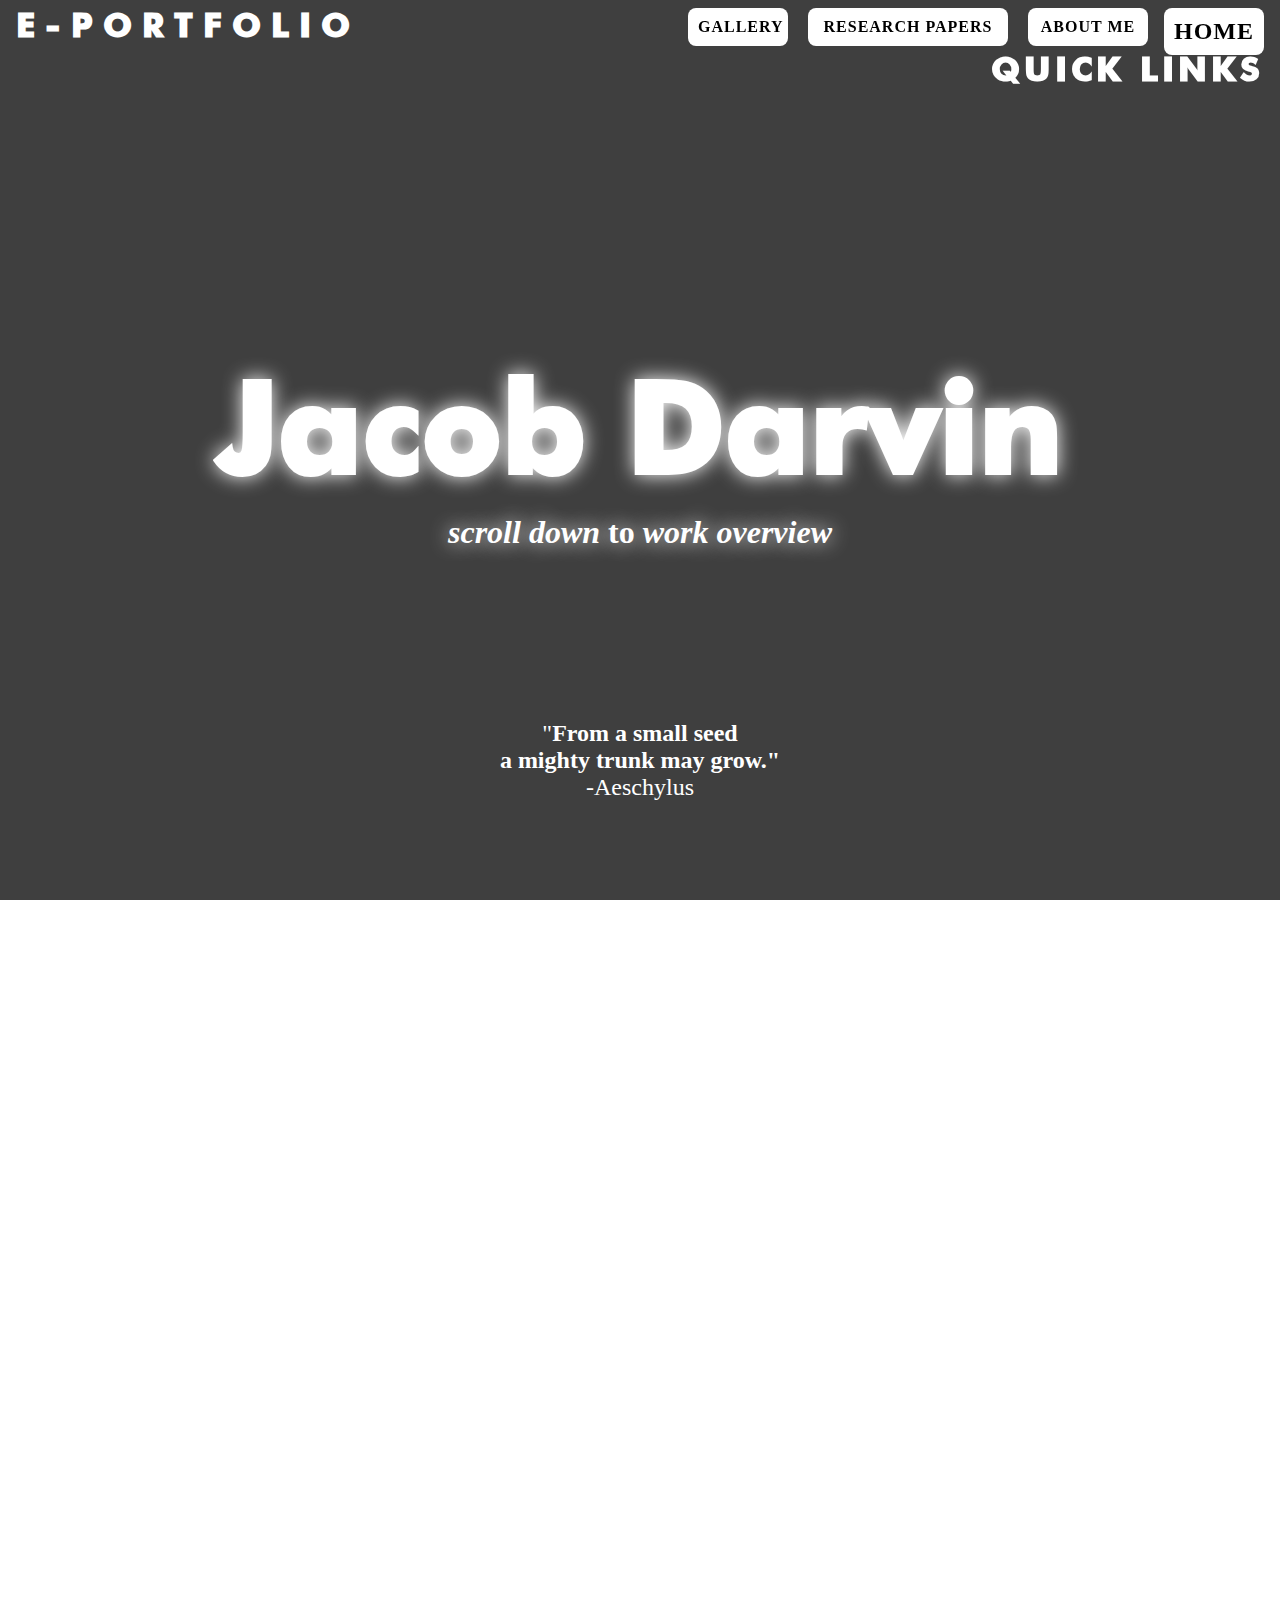
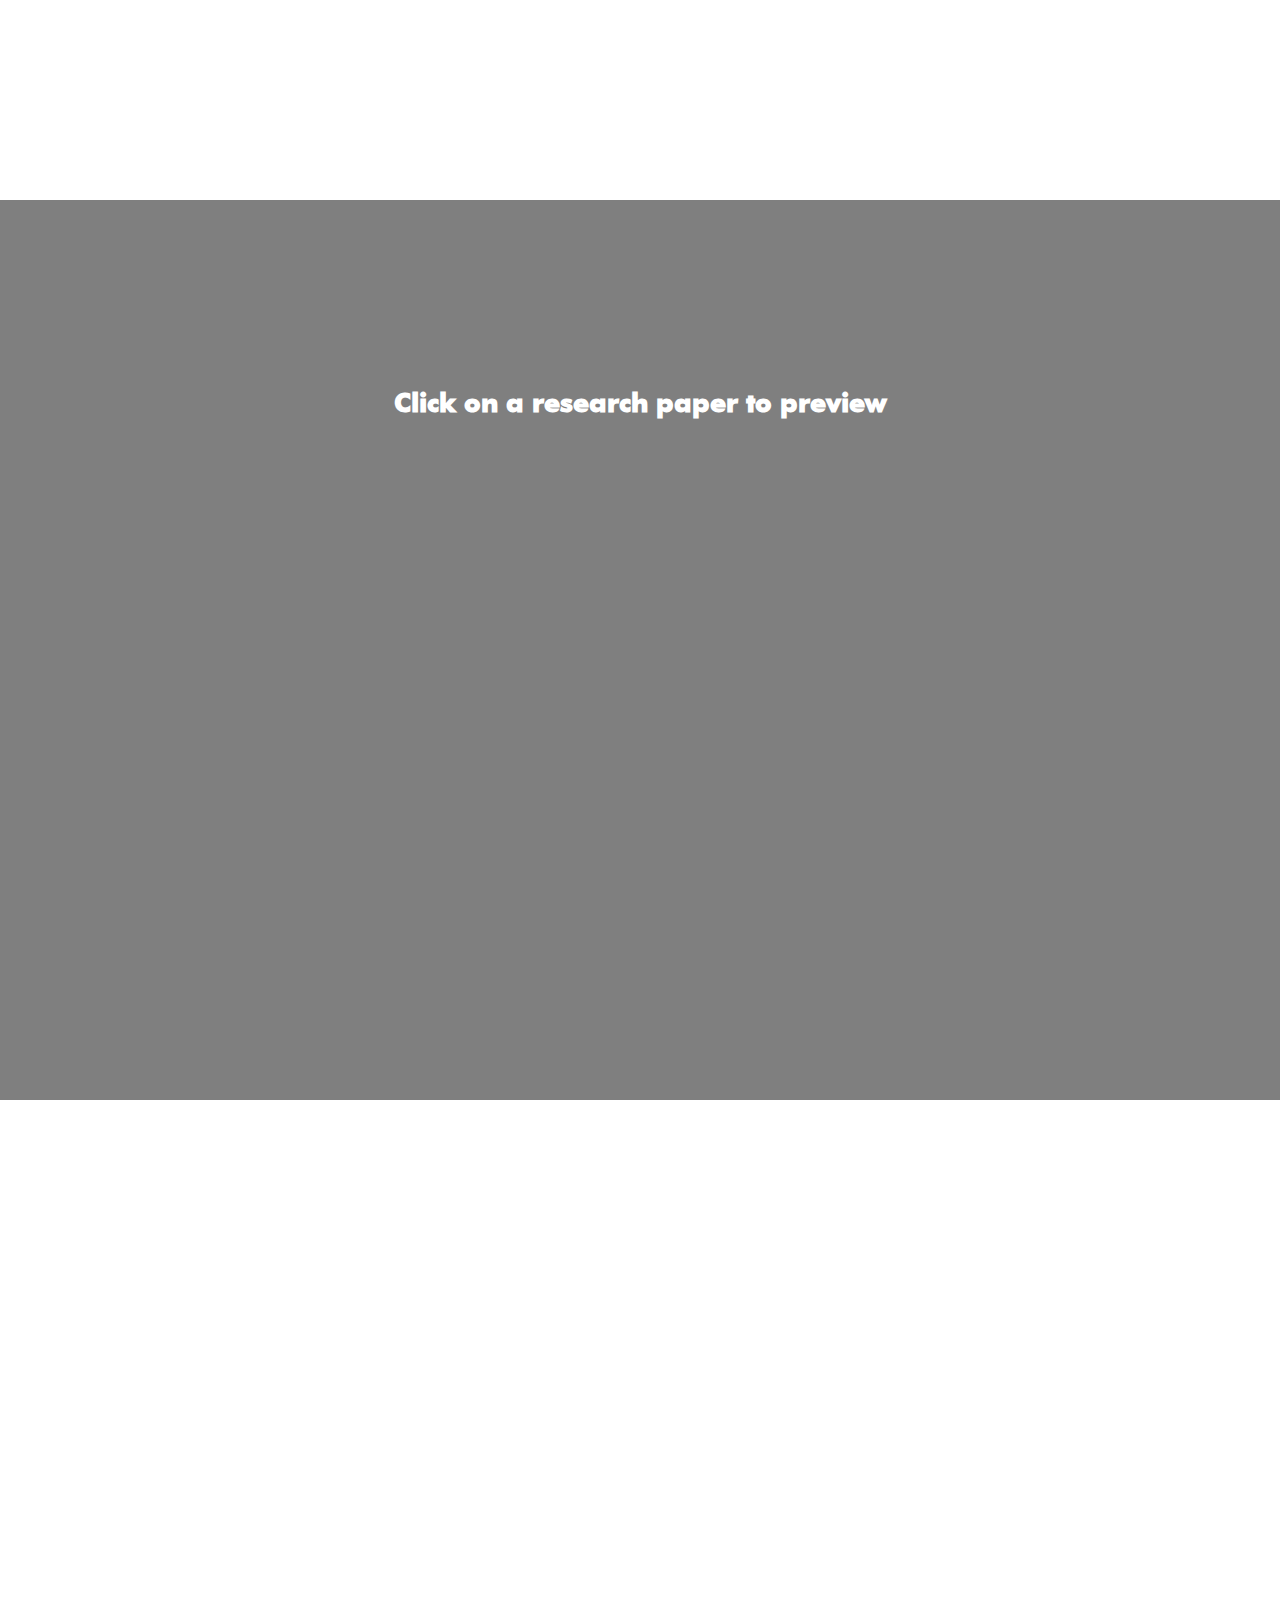
==== index.html @ 79cd6ef9 "fixed everything" ====
<!DOCTYPE html>
<html>
	<head>
		<meta name="viewport" content="width=device-width, initial-scale=1">
	<title>Darvin</title>
		<link rel="stylesheet" type="text/css" href="style.css">

		<link rel="stylesheet" type="text/css" href="plugins/aos/aos.css">

		<link href="plugins/hover/hover.css" rel="stylesheet" media="all">

		<link rel="shortcut icon" type="image/x-icon" href="favicon.ico" />

<link rel="apple-touch-icon" sizes="180x180" href="/favicon/apple-touch-icon.png">
<link rel="icon" type="image/png" sizes="32x32" href="/favicon-32x32.png">
<link rel="icon" type="image/png" sizes="16x16" href="/favicon-16x16.png">
<link rel="manifest" href="/favicon/site.webmanifest">
<link rel="mask-icon" href="/favicon/safari-pinned-tab.svg" color="#5bbad5">
<meta name="msapplication-TileColor" content="#da532c">
<meta name="theme-color" content="#ffffff">

	</head>
	<body>
		<button onclick="topFunction()" id="myBtn" title="Go to top">Back to Top</button>
	<div class="overlay"></div>


<div class="bgimg-1"></div>
	<div class="caption">
		Jacob Darvin
			<div class="scroll"><i><b>scroll down</i></b> to <i><b>work overview</i></b> </div>
	</div>
	<div class="eport"> E-PORTFOLIO </div>
	<button class="menuButton hvr-grow-shadow">HOME</button>
	<button class="menuButton2 hvr-grow-shadow" onclick="window.open('aboutme.html')">ABOUT ME</button>
	<button class="menuButton3 hvr-grow-shadow">RESEARCH PAPERS</button>
	<button class="menuButton4 hvr-grow-shadow" value="Open Window" onclick="window.open('gallery.html')">GALLERY</button>
	<div class="quickLinks">QUICK LINKS</div>
<div class="quote">"<b>From a small seed <br>a mighty trunk may grow."</b><br>-Aeschylus</div>

<div class="bgimg-2">
		<div class="overtime" data-aos="fade-up">
		WORK<br>OVERVIEW
	<div class="dumbresearchpng"><img src ="https://i.imgur.com/VIPWJGY.jpg"></img></div>
		</div>
</div>


	<div class="bgimg-3">
		<div class="fourResearch" data-aos="zoom-in">RESEARCH PAPERS</div>
		<div class="subheading">Click on a research paper to preview</div>
<div class="overlay2">
<!--Research Image Division-->

	<div class="polaroid" data-aos="zoom-in-right">
		<a href="research1.pdf">
			<img src="research1.jpg" style="width: 100%;">
		</a>
		<div class="container">
			<p> Research 1 </p>
		</div>
	</div>

	<div class="polaroid2" data-aos="zoom-in">
		<a href="research2.pdf">
			<img src="research2.jpg" style="width: 100%;">
		</a>
		<div class="container">
			<p> Research 2 </p>
		</div>
	</div>

	<div class="polaroid3" data-aos="zoom-in">
		<a href="research3.pdf">
			<img src="research3.jpg" style="width: 100%;">
		</a>
		<div class="container">
			<p> Research 3 </p>
		</div>
	</div>

	<div class="polaroid4" data-aos="zoom-in-left">
		<a href="research4.pdf">
			<img src="placeholder.JPG" style="width: 100%;">
		</a>
		<div class="container">
			<p> Research 4 </p>
		</div>
	</div>

</div>
</div>

<div class="bgimg-4">
	<div class="amHeader" data-aos="fade-up">RESEARCH 1 - QUALITATIVE </div>
	<div class="polaroidMe" data-aos="zoom-in-right">
		<img src="research1.jpg" style="width: 100%;">
	<div class="container">
		<p>Download full PDF file <a href="research1.pdf" target="_blank">Here</a></p>
	</div>
</div>
	<div class="bodyaboutMe" data-aos="zoom-in-right">
		<p> <h1>The Implications of Extracurricular Activities on the Study Habits of High School Students of De La Salle Santiago Zobel School </h1>
<h2> Abstract </h2>
<font face="arial">
			Recently issues regarding overstressing and multitasking different extracurricular activities can greatly impact a student’s academic performance. Some related studies states that  students who involve themselves in extracurricular activities generally benefit in ways such as learning and applying different skills and values such as teamwork, leadership and good moral behavior. This research study is a brief and concise study on the implications of a student’s participation in extracurricular activities on the study habits of De La Salle Zobel High School Students. The purpose of this research is to identify the different effects of managing various extra-curricular activities while simultaneously coping with academic work on a person, specifically a student’s overall performance. Also to determine whether or not the activities in which high school students choose to get involved in have an effect on their academic performance. The study’s data gathering instrument mainly consists of information gathered through conducting interviews and surveys that was distributed to different students of the high school level of De La Salle Santiago Zobel School.  Data gathered from the research conducted can be beneficial in terms of  informing audiences such as psychologists and school administrators on the different implications of extracurricular activities that can bring onto a person specifically students and how it impacts their academic performance which could be used for future references.
</font>
</p>
	</div>
</div>
<!--research!-->
<div class="bgimg-new">
	<div class="overlay2">
		<div class="amHeader" data-aos="fade-up"><font color="white">RESEARCH 2 - QUANTITATIVE</div></font>
	<div class="polaroidMe" data-aos="zoom-in-right">
		<img src="research2.jpg" style="width: 100%;">
	<div class="container">
		<p>Download full PDF file <a href="research2.pdf" target="_blank">Here</a></p>
	</div>
</div>
	<div class="bodyaboutMe" data-aos="zoom-in-right">
		<p> <h1>Factors that influenced the effectiveness of DLSZ-V Grade 11 STEM student’s time management skills in relation to academic performance 2016-2017</h1>
<h2> Abstract </h2>
<font face="arial">
			This quantitative research aims to identify the influence of certain factors to the effectiveness of a student’s time management skills. How certain factors are considered big components that may affect a student’s time management and priorities. Also central of the research is mainly focusing on the factors, to further identify why these factors take such parts in time management. Where in factors may be detailed down into other positive and negative outcomes.
</font>
</p>
	</div>
</div>
</div>
</div>
<!--end research1-->
<div class="bgimg-4">
	<div class="amHeader" data-aos="fade-up">RESEARCH 3 - SCIENTIFIC </div>
	<div class="polaroidMe" data-aos="zoom-in-right">
		<img src="research3.jpg" style="width: 100%;">
	<div class="container">
		<p>Download full PDF file <a href="research3.pdf" target="_blank">Here</a></p>
	</div>
</div>
	<div class="bodyaboutMe" data-aos="zoom-in-right">
		<p> <h1>The Effect of Complete Fertilizer towards the Chemical Composition of Different Types of Soil</h1>
<h2> Abstract </h2>
<font face="arial">
			Recently issues regarding overstressing and multitasking different extracurricular activities can greatly impact a student’s academic performance. Some related studies states that  students who involve themselves in extracurricular activities generally benefit in ways such as learning and applying different skills and values such as teamwork, leadership and good moral behavior. This research study is a brief and concise study on the implications of a student’s participation in extracurricular activities on the study habits of De La Salle Zobel High School Students. The purpose of this research is to identify the different effects of managing various extra-curricular activities while simultaneously coping with academic work on a person, specifically a student’s overall performance. Also to determine whether or not the activities in which high school students choose to get involved in have an effect on their academic performance. The study’s data gathering instrument mainly consists of information gathered through conducting interviews and surveys that was distributed to different students of the high school level of De La Salle Santiago Zobel School.  Data gathered from the research conducted can be beneficial in terms of  informing audiences such as psychologists and school administrators on the different implications of extracurricular activities that can bring onto a person specifically students and how it impacts their academic performance which could be used for future references.
</font>
</p>
	</div>
</div>
<!--begin research4-->
<div class="bgimg-two">
	<div class="overlay3">
		<div class="amHeader" data-aos="fade-up"><font color="white">RESEARCH 4 - PROPOSAL</div></font>
	<div class="polaroidMe" data-aos="zoom-in-right">
		<img src="placeholder.JPG" style="width: 100%;">
	<div class="container">
		<p>Download full PDF file <a href="research4.pdf" target="_blank">Here</a></p>
	</div>
</div>
	<div class="bodyaboutMe" data-aos="zoom-in-right">
		<p> <h1>A Physical Guide to Better Soil and Crop Management based on their Profiled Levels of N, P, K and pH</h1>
<h2> Abstract </h2> 
<font face="arial">
			Given the results of the previous research entitled “The Effects of Ramgo Complete Fertilizer Towards the Chemical Composition of Different Types of Soil”, the researchers plan to utilize these findings as a basis on ensuring proper soil quality for the specific plants being used in the communities of Calatagan, Batangas. As a summary, the results from this research mainly indicated that there were generally significant differences in terms of how sand, loam and clay soil reacts chemically to the fertilizer, as each had varying cation exchange capacities. With this, it was concluded that despite their differences, the most ideal soil may not be determined, as the soil efficiency is dependent as well on the type of plant being used. Knowing this, the researchers were able to propose a simple project targeting soil and crop management on the community.
<br><br>
			This community is known to have 3 types of soil, namely, Calumpang Clay Loam, Taal Sandy Loam and Sibul Clay Loam. Each currently being used to grow certain types of plants such as sugarcane, rice, sorghum, coconut, fruit trees and vegetables. However, certain circumstances such as the infertility of the soil and the insufficiency of certain nutrients the soil must provide as preconditions to accommodate with a specific type of crop may have substantially significant negative effects to the yield of such crops. Thus, it is vital to understand and study the conditions within the community to propose a solution aimed to optimize such complications. 
</font>
</p>
	</div>
</div>
</div>
</div>


<!--terrible CODE-->

<div class="bgimg-4">
	<div class="amHeader2" data-aos="fade-up">About Me</div>
	<div class="polaroidMe" data-aos="zoom-in-right">
		<img src="darvin2.JPG" style="width: 100%;">
	<div class="container">
		<p><br></p>
	</div>
</div>
	<div class="bodyaboutMe" data-aos="zoom-in-right">
		<p> <h1></h1>
<h2> Hi! I'm Jacob Darvin </h2> <font face="arial">
			I study in De La Salle Santiago Zobel under the STEM strand. I am a researcher and research conductor who has so far helped developed 4 research papers over the past 2 years of Senior Highschool. I am involved and one of the founding members of Developer's Society, a Zobel based tech org that promotes STEM and the development of computer science related skills such as media and code. Being a part of that org helped me learn a lot of skills that chanelled onto the development of my research papers. Such skills include Video Editing, Photoshop, HTML, CSS and many more that I use to develop most of my group's media related outputs such as powerpoints, posters and videos.
			<br><br></font>
			Every so often I enjoy taking time off of school work and enjoy a life apart from academics. I enjoy challenges and learning new things.<i> Life is short, always aim for something better. Hardship often prepares an ordinary person for an extraordinary destiny. </i>
<h3>Learning Objectives </h3> <font face="arial">
			The objective of this research was to help me improve my research and writing skills. This aids me to become better in college and become competitive in the proffesional world. Throughout my research activities in the past 2 years I've developed my writing and researching skills that 
<br><br>
Sed placerat posuere blandit. Aliquam cursus magna nec convallis varius. Ut interdum ipsum eu ante ornare blandit. Fusce posuere diam ut dolor sollicitudin pharetra. Donec turpis nisl, tristique id porttitor at, venenatis et ligula. Etiam tristique purus lectus, et auctor nunc ornare vitae. Aenean vel metus id ipsum consectetur luctus eget quis leo.
</p>
	</div>
</div>


	<script src="plugins/aos/aos.js"></script>
	<script type="text/javascript">
		AOS.init({
			duration: 1200,
		});


window.onscroll = function() {scrollFunction()};

function scrollFunction() {
    if (document.body.scrollTop > 20 || document.documentElement.scrollTop > 20) {
        document.getElementById("myBtn").style.display = "block";
    } else {
        document.getElementById("myBtn").style.display = "none";
    }
}

// When the user clicks on the button, scroll to the top of the document
function topFunction() {
    document.body.scrollTop = 0;
    document.documentElement.scrollTop = 0;
}
	</script>
</body>
</html>
---- style.css ----
body, html {
			height: 100%;
			margin: 0;
			font-family: Futura;
			color: #000000;
			font-weight: bold;
		}
/*parts*/
@font-face {
	font-family: "Axis";
	src: url("fonts/axis.woff") format("woff");
	
	font-family: "Vision";
	src: url("fonts/woff/vision-black-webfont.woff") format("woff");

	font-family: Futura;
	src: url("fonts/Futura-Bold.woff") format("woff");
}
.bgimg-3 {
	background-color: none;
	min-height: 100%;
	background-size: cover;
	background-image: url("headphones.gif");
	background-position: center;
	background-attachment: fixed;
}
.bgimg-1 {
	background-color: rgba(0,0,0,0.5);
	background-image: url("https://i.imgur.com/Zh4GLyz.jpg");
	min-height: 100%;
	background-size: cover;
	background-position: center;
	background-attachment: fixed;
}
.bgimg-2 {
	background-color: white;
	min-height: 100%;
	position: relative;
	background-attachment: fixed;
	background-position: center;
	background-size: cover;
}
/*end parts*/
.caption {
	position: absolute;
	left: 0;
	top: 40%;
	width: 100%;
	text-align: center;
	color: #000;
	font-size: 128px;
	color: white;
	text-shadow: 0 0 20px #FFFFFF;
}
.eport {
	position: absolute;
	top: 8px;
	left: 16px;
	font-size: 34px;
	letter-spacing: 10px;
	color: white;

}
.caption span.border {
	background-color: #000;
	color: #fff;
	padding: 18px;
	font-size: 72px;
	letter-spacing: 10px;
}
.overlay {
	position: absolute;
	top: 0;
	left: 0;
	width: 100%;
	height: 100%;
	background: rgba(0,0,0,0.5);
}
/*BUTTON STUFF*/
.button { 
  border-radius: 4px;
  background-color: #FFFFFF;
  border: none;
  color: #000000;
  text-align: center;
  font-size: 28px;
  padding: 20px;
  width: 300px;
  transition: all 0.5s;
  cursor: pointer;
  margin: 5px;
  position: absolute;
  top: 63%;
  left:50%;
  transform: translate(-50%, -50%);
  position: absolute;
}
.button span {
  cursor: pointer;
  display: inline-block;
  position: relative;
  transition: 0.5s;
  font-family: Axis;
  letter-spacing: 5px;
}

.button span:after {
  content: '\00bb';
  position: absolute;
  opacity: 0;
  top: 0;
  right: -20px;
  transition: 0.5s;
}

.button:hover span {
  padding-right: 25px;
}

.button:hover span:after {
  opacity: 1;
  right: 0;
}
.overtime {
	position: absolute;
	left: 0;
	top: 1%;
	width: 100%;
	text-align: center;
	font-size: 90pt;
	color: black;
	font-style: bold;
}
/*img*/
.dumbresearchpng img{
	position: absolute;
	background-size: cover;
	transform: translate(-50%);
	width: 60%;
}
.scroll {
	font-family: Vision;
	position: absolute;
	left: 0;
	top: 100%;
	width: 100%;
	text-align: center;
	color: #000;
	font-size: 32px;
	color: white;
}
/*video*/
#myVideo {
    position: absolute;
    width: 100%; 
    height: 100%;
}
.overlay2 {
	position: absolute;
	background: rgba(0,0,0,0.5);
	color: #f1f1f1;
	width: 100%;
	height: 100%;
}
.fourResearch {
	position: absolute;
	color: #FFFFFF;
	text-align: center;
	font-size: 72pt;
	width: 100%;
	top: 210%;
	left: 0;
	z-index: 1;
	text-shadow: 0 0 20px #FFFFFF;
}
.menuButton {
    background-color: #FFFFFF;
    border: none;
    padding: 10px;
    width: 100px;
    text-align: center;
    -webkit-transition-duration: 0.4s; /* Safari */
    transition-duration: 0.4s;
    text-decoration: none;
    overflow: hidden;
    cursor: pointer;
    position: absolute;
	top: 8px;
	right: 16px;
	font-size: 24px;
	letter-spacing: 1px;
	color: black;
	font-family: Vision;
	font-weight: bold;
	border-radius: 8px;
}
.menuButton:after {
    content: "";
    background: #FFFFFF;
    display: block;
    position: absolute;
    padding-top: 300%;
    padding-left: 350%;
    margin-left: -20px!important;
    margin-top: -120%;
    opacity: 0;
    transition: all 0.8s
}
.menuButton:active:after {
	padding: 0;
	margin:0;
	opacity: 1;
	transition: 0s;
}
.menuButton2 {
    background-color: #FFFFFF;
    border: none;
    padding: 10px;
    width: 120px;
    text-align: center;
    -webkit-transition-duration: 0.4s; /* Safari */
    transition-duration: 0.4s;
    text-decoration: none;
    overflow: hidden;
    cursor: pointer;
    position: absolute;
	top: 8px;
	right: 132px;
	font-size: 16px;
	letter-spacing: 1px;
	color: black;
	font-family: Vision;
	font-weight: bold;
	border-radius: 8px;
}
.menuButton2:after {
    content: "";
    background: #FFFFFF;
    display: block;
    position: absolute;
    padding-top: 300%;
    padding-left: 350%;
    margin-left: -20px!important;
    margin-top: -120%;
    opacity: 0;
    transition: all 0.8s
}
.menuButton2:active:after {
	padding: 0;
	margin:0;
	opacity: 1;
	transition: 0s;
}
.menuButton3 {
    background-color: #FFFFFF;
    border: none;
    padding: 10px;
    width: 200px;
    text-align: center;
    -webkit-transition-duration: 0.4s; /* Safari */
    transition-duration: 0.4s;
    text-decoration: none;
    overflow: hidden;
    cursor: pointer;
    position: absolute;
	top: 8px;
	right: 272px;
	font-size: 16px;
	letter-spacing: 1px;
	color: black;
	font-family: Vision;
	font-weight: bold;
	border-radius: 8px;
}
.menuButton3:after {
    content: "";
    background: #FFFFFF;
    display: block;
    position: absolute;
    padding-top: 300%;
    padding-left: 350%;
    margin-left: -20px!important;
    margin-top: -120%;
    opacity: 0;
    transition: all 0.8s
}
.menuButton3:active:after {
	padding: 0;
	margin:0;
	opacity: 1;
	transition: 0s;
}
.menuButton4 {
    background-color: #FFFFFF;
    border: none;
    padding: 10px;
    width: 100px;
    text-align: center;
    -webkit-transition-duration: 0.4s; /* Safari */
    transition-duration: 0.4s;
    text-decoration: none;
    overflow: hidden;
    cursor: pointer;
    position: absolute;
	top: 8px;
	right: 492px;
	font-size: 16px;
	letter-spacing: 1px;
	color: black;
	font-family: Vision;
	font-weight: bold;
	border-radius: 8px;
}
.menuButton4:after {
    content: "";
    background: #FFFFFF;
    display: block;
    position: absolute;
    padding-top: 300%;
    padding-left: 350%;
    margin-left: -20px!important;
    margin-top: -120%;
    opacity: 0;
    transition: all 0.8s
}
.menuButton4:active:after {
	padding: 0;
	margin:0;
	opacity: 1;
	transition: 0s;
}
.quickLinks {
	position: absolute;
	top: 52px;
	right: 16px;
	font-size: 34px;
	letter-spacing: 4px;
	color: white;

}
div.polaroid {
	position: absolute;
	width: 400px;
	height: auto;
	background-color: white;
	box-shadow: 0 4px 8px 0 rgba(0, 0, 0, 0.2), 0 6px 20px 0 rgba(0, 0, 0, 0.19);
	margin-bottom: 25px;
	z-index: 3;
	left: 3.489583333333333333333333333333%;
	top: 250px;
}
div.container {
	text-align: center;
	padding: 10px 20px;
	z-index: 2;
	margin: 2px;
	color: black;

}
div.polaroid img {
	width: auto;
	height: auto;
}
div.polaroid2 {
	position: absolute;
	width: 400px;
	height: auto;
	background-color: white;
	box-shadow: 0 4px 8px 0 rgba(0, 0, 0, 0.2), 0 6px 20px 0 rgba(0, 0, 0, 0.19);
	margin-bottom: 25px;
	z-index: 3;
	left: 27.552083333333333333333333333333%;
	top: 250px;
}
div.polaroid3 {
	position: absolute;
	width: 400px;
	height: auto;
	background-color: white;
	box-shadow: 0 4px 8px 0 rgba(0, 0, 0, 0.2), 0 6px 20px 0 rgba(0, 0, 0, 0.19);
	margin-bottom: 25px;
	z-index: 3;
	left: 51.614583333333333333333333333333%;
	top: 250px;
}
div.polaroid4 {
	position: absolute;
	width: 400px;
	height: auto;
	background-color: white;
	box-shadow: 0 4px 8px 0 rgba(0, 0, 0, 0.2), 0 6px 20px 0 rgba(0, 0, 0, 0.19);
	margin-bottom: 25px;
	z-index: 3;
	left: 75.677083333333333333333333333333%;
	top: 250px;
}
.quote {
	position: absolute;
	left: 0;
	top: 80%;
	width: 100%;
	text-align: center;
	color: #000;
	font-size: 24px;
	color: white;
	font-family: Vision;
	font-weight: lighter;
}
.subheading {
	position: absolute;
	color: #FFFFFF;
	text-align: center;
	font-size: 20pt;
	width: 100%;
	top: 221%;
	left: 0;
	z-index: 1;
}
.bgimg-4 {
	background-color: white;
	min-height: 90%;
	position: relative;
	background-attachment: fixed;
	background-position: center;
	background-size: cover;
}

/*ABOUT ME*/
.amHeader {
	position: absolute;
	top: 8px;
	left: 24px;
	font-size: 102px;
	color: black;
	text-shadow: 0 0 20px #FFFFFF;
}
.amHeader2 {
	text-align: center;
	font-size: 102px;
	color: black;
}
div.polaroidMe {
	position: absolute;
	width: 400px;
	height: auto;
	background-color: white;
	box-shadow: 0 4px 8px 0 rgba(0, 0, 0, 0.2), 0 6px 20px 0 rgba(0, 0, 0, 0.19);
	margin-bottom: 25px;
	z-index: 3;
	left: 50px;
	top: 130px;	
}
.bodyaboutMe {
	position: absolute;
	width: 60.08%;
	left: 480px;
	top: 140px;
	font-family: Futura;
	height: auto;
	font-size: 11pt;
	line-height: 2;
}
.bgimg-5 {
	background-color: white;
	min-height: 100%;
	position: relative;
	background-attachment: fixed;
	background-position: center;
	background-size: cover;
}
.bgimg-new {
	background-color: rgba(0,0,0,0.5);
	background-image: url("https://static.tumblr.com/d5318ae593758ca2691ba0922a9eb62e/o4zk5y7/TU6o2x7tp/tumblr_static_filename_640_v2.gif");
	min-height: 90%;
	background-size: cover;
	background-position: center;
	background-attachment: fixed;
}
.overlay3 {
	position: absolute;
	background: rgba(0,0,0,0.5);
	color: #f1f1f1;
	width: 100%;
	height: 90%;
}
.bgimg-two {
	background-color: rgba(0,0,0,0.5);
	background-image: url("https://78.media.tumblr.com/018779a9e32daead1a9f245c2fdea6e7/tumblr_oqeq9bcV461vmrxfeo1_500.gif");
	min-height: 90%;
	background-size: cover;
	background-position: center;
	background-attachment: fixed;
}
.gallery {
	text-align: center;
	font-size: 102px;
	color: black;
	letter-spacing: 10pt;
}

div.gallery2 {
    border: 1px solid #ccc;
    border-radius: 3px;
}

div.gallery2:hover {
    border: 1px solid #777;
}

div.gallery2 img {
    width: 100%;
    height: auto;
}

div.desc {
    padding: 15px;
    text-align: center;
}

* {
    box-sizing: border-box;
}

.responsive {
    padding: 6px 6px;
    float: left;
    width: 24.99999%;
}

@media only screen and (max-width: 700px) {
    .responsive {
        width: 49.99999%;
        margin: 6px 0;
    }
}

@media only screen and (max-width: 500px) {
    .responsive {
        width: 100%;
    }
}

.clearfix:after {
    content: "";
    display: table;
    clear: both;
}


.menuButtonB {
    background-color: black;
    border: none;
    padding: 10px;
    width: 100px;
    text-align: center;
    -webkit-transition-duration: 0.4s; /* Safari */
    transition-duration: 0.4s;
    text-decoration: none;
    overflow: hidden;
    cursor: pointer;
    position: absolute;
	top: 8px;
	right: 16px;
	font-size: 16px;
	letter-spacing: 1px;
	color: white;
	font-family: Vision;
	font-weight: bold;
	border-radius: 8px;
}
.menuButtonB:after {
    content: "";
    background: #FFFFFF;
    display: block;
    position: absolute;
    padding-top: 300%;
    padding-left: 350%;
    margin-left: -20px!important;
    margin-top: -120%;
    opacity: 0;
    transition: all 0.8s
}
.menuButtonB:active:after {
	padding: 0;
	margin:0;
	opacity: 1;
	transition: 0s;
}
.menuButton2B {
    background-color: black;
    border: none;
    padding: 10px;
    width: 120px;
    text-align: center;
    -webkit-transition-duration: 0.4s; /* Safari */
    transition-duration: 0.4s;
    text-decoration: none;
    overflow: hidden;
    cursor: pointer;
    position: absolute;
	top: 8px;
	right: 132px;
	font-size: 16px;
	letter-spacing: 1px;
	color: white;
	font-family: Vision;
	font-weight: bold;
	border-radius: 8px;
}
.menuButton2B:after {
    content: "";
    background: #FFFFFF;
    display: block;
    position: absolute;
    padding-top: 300%;
    padding-left: 350%;
    margin-left: -20px!important;
    margin-top: -120%;
    opacity: 0;
    transition: all 0.8s
}
.menuButton2B:active:after {
	padding: 0;
	margin:0;
	opacity: 1;
	transition: 0s;
}
.menuButton3B {
    background-color: black;
    border: none;
    padding: 10px;
    width: 200px;
    text-align: center;
    -webkit-transition-duration: 0.4s; /* Safari */
    transition-duration: 0.4s;
    text-decoration: none;
    overflow: hidden;
    cursor: pointer;
    position: absolute;
	top: 8px;
	right: 272px;
	font-size: 16px;
	letter-spacing: 1px;
	color: white;
	font-family: Vision;
	font-weight: bold;
	border-radius: 8px;
}
.menuButton3B:after {
    content: "";
    background: #FFFFFF;
    display: block;
    position: absolute;
    padding-top: 300%;
    padding-left: 350%;
    margin-left: -20px!important;
    margin-top: -120%;
    opacity: 0;
    transition: all 0.8s
}
.menuButton3B:active:after {
	padding: 0;
	margin:0;
	opacity: 1;
	transition: 0s;
}
.menuButton4B {
    background-color: black;
    border: none;
    padding: 10px;
    width: 120px;
    text-align: center;
    -webkit-transition-duration: 0.4s; /* Safari */
    transition-duration: 0.4s;
    text-decoration: none;
    overflow: hidden;
    cursor: pointer;
    position: absolute;
	top: 8px;
	right: 492px;
	font-size: 24px;
	letter-spacing: 1px;
	color: white;
	font-family: Vision;
	font-weight: bold;
	border-radius: 8px;
}
.menuButton4B:after {
    content: "";
    background: #FFFFFF;
    display: block;
    position: absolute;
    padding-top: 300%;
    padding-left: 350%;
    margin-left: -20px!important;
    margin-top: -120%;
    opacity: 0;
    transition: all 0.8s
}
.menuButton4B:active:after {
	padding: 0;
	margin:0;
	opacity: 1;
	transition: 0s;
}
#myBtn {
  display: none;
  position: fixed;
  bottom: 20px;
  right: 30px;
  z-index: 99;
  font-size: 18px;
  border: none;
  outline: none;
  background-color: white;
  color: black;
  cursor: pointer;
  padding: 15px;
  border-radius: 4px;
  font-family: Futura;
  box-shadow: 0px 0px 25px grey;
}

#myBtn:hover {
  background-color: white;
}

.p {
	position: relative;
    padding: 19% 0px 0px;
    color: red;
    text-align: center;
}
.vidmargin {
	margin: 20px;
}
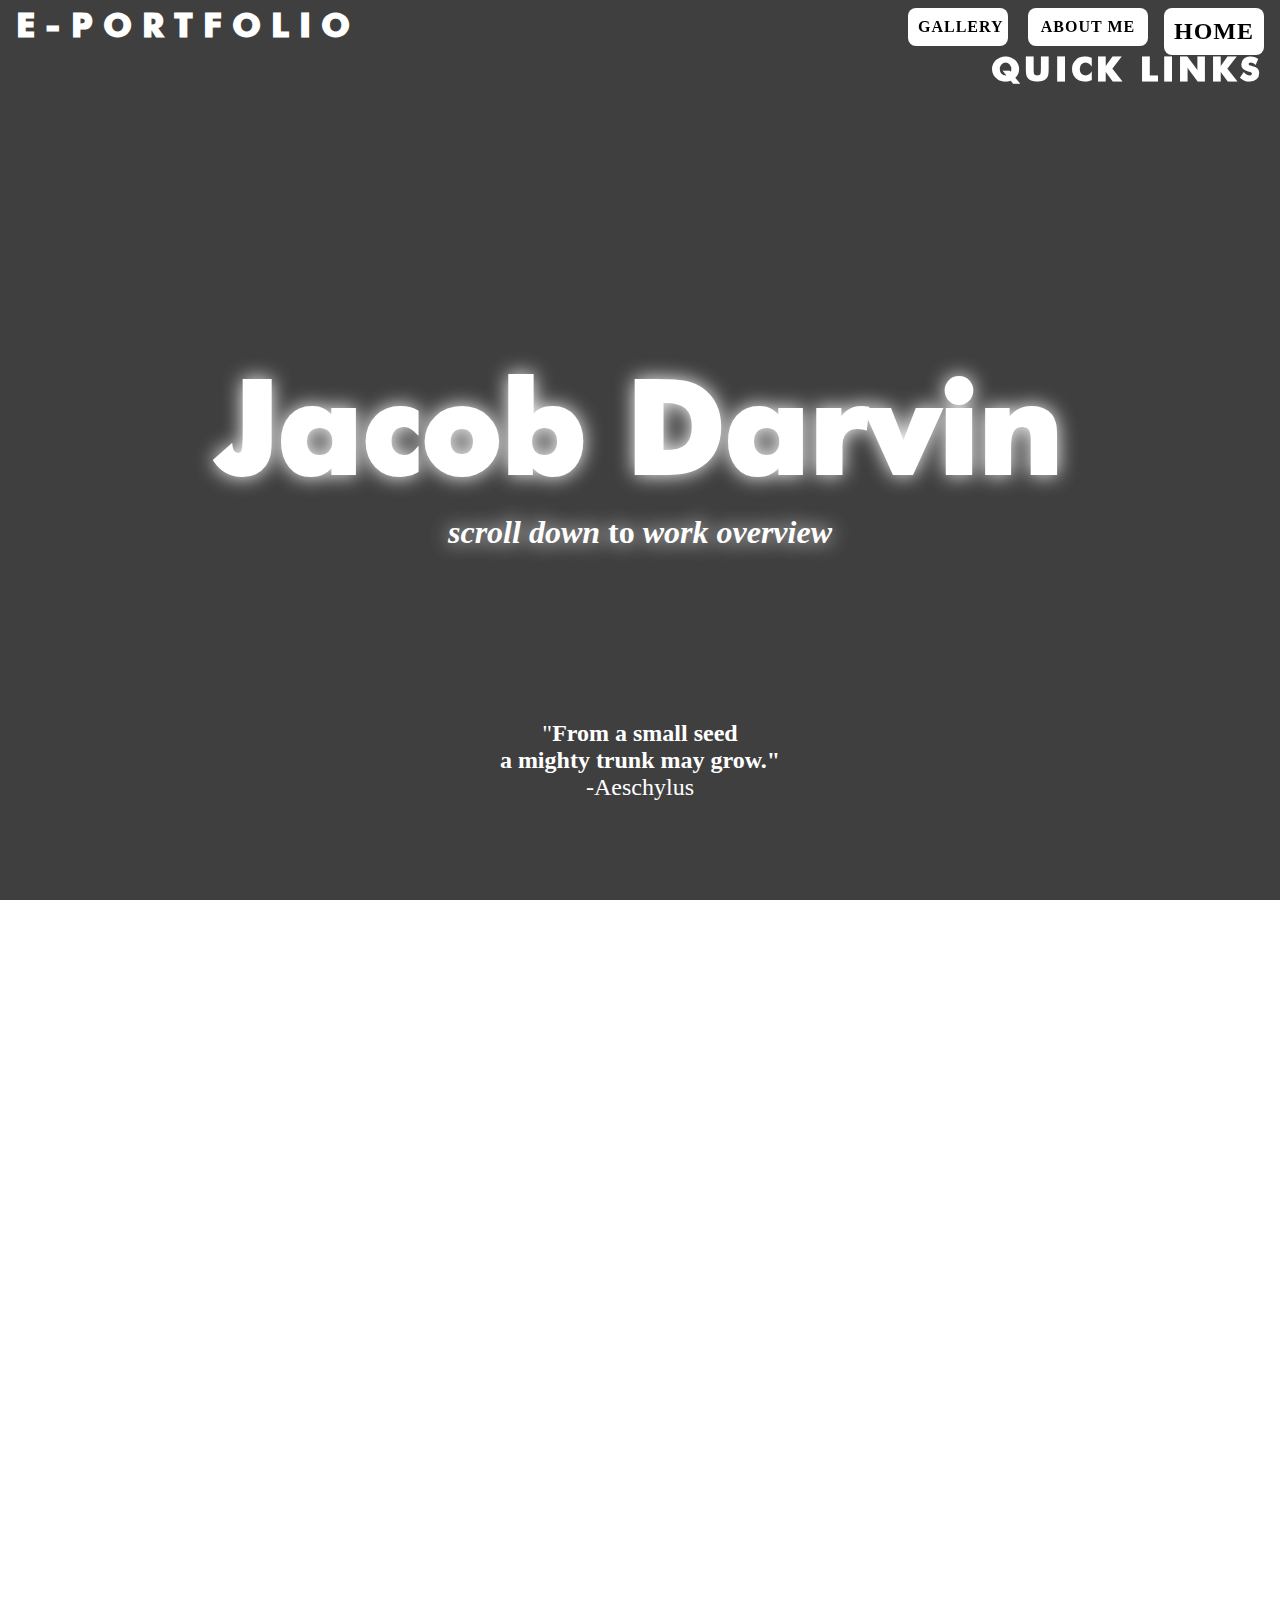
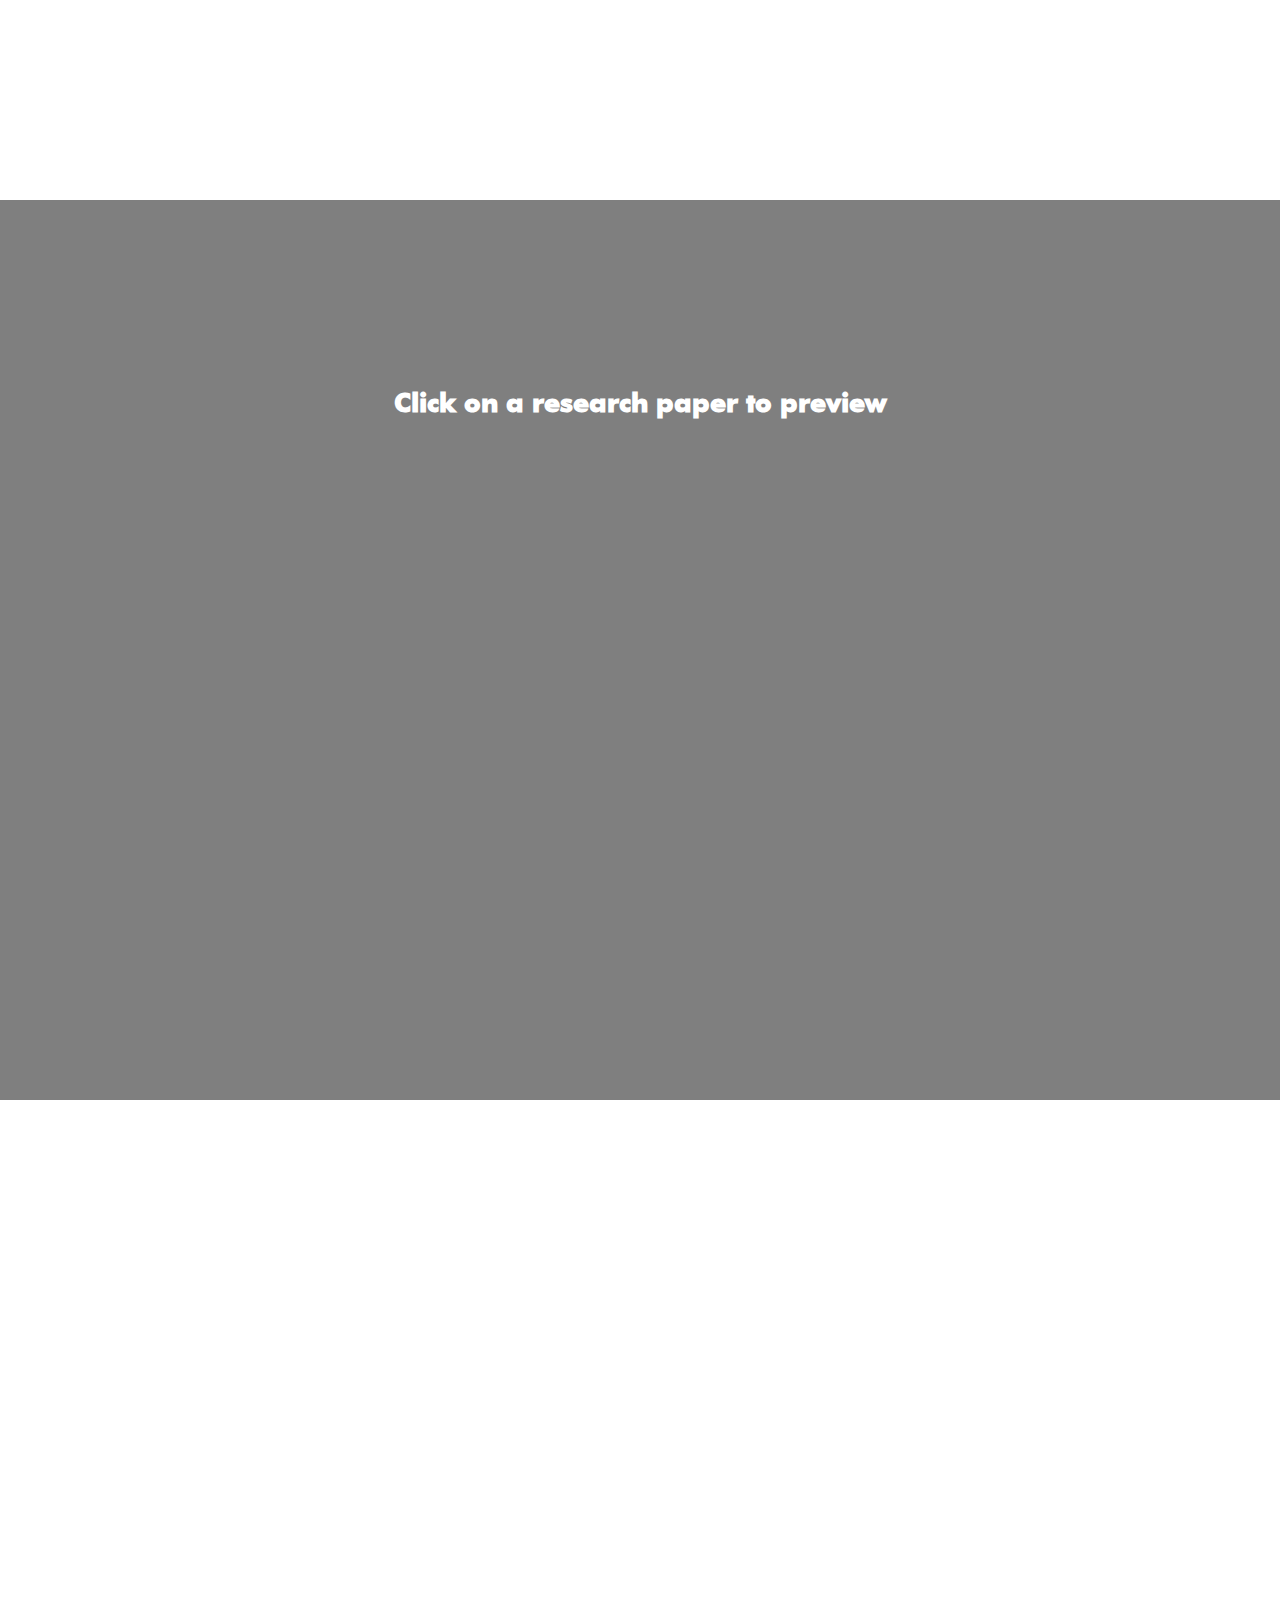
==== commit 76314749: "fixed buttons" ====
--- a/index.html
+++ b/index.html
@@ -32,9 +32,8 @@
 	</div>
 	<div class="eport"> E-PORTFOLIO </div>
 	<button class="menuButton hvr-grow-shadow">HOME</button>
-	<button class="menuButton2 hvr-grow-shadow" onclick="window.open('aboutme.html')">ABOUT ME</button>
-	<button class="menuButton3 hvr-grow-shadow">RESEARCH PAPERS</button>
-	<button class="menuButton4 hvr-grow-shadow" value="Open Window" onclick="window.open('gallery.html')">GALLERY</button>
+	<button class="menuButton2 hvr-grow-shadow" onclick="window.location.href='aboutme.html'">ABOUT ME</button>
+	<button class="menuButton4 hvr-grow-shadow" value="Open Window" onclick="window.location.href='gallery.html'">GALLERY</button>
 	<div class="quickLinks">QUICK LINKS</div>
 <div class="quote">"<b>From a small seed <br>a mighty trunk may grow."</b><br>-Aeschylus</div>
 
--- a/style.css
+++ b/style.css
@@ -303,7 +303,7 @@
     cursor: pointer;
     position: absolute;
 	top: 8px;
-	right: 492px;
+	right: 272px;
 	font-size: 16px;
 	letter-spacing: 1px;
 	color: black;
@@ -677,7 +677,7 @@
     cursor: pointer;
     position: absolute;
 	top: 8px;
-	right: 492px;
+	right: 272px;
 	font-size: 24px;
 	letter-spacing: 1px;
 	color: white;
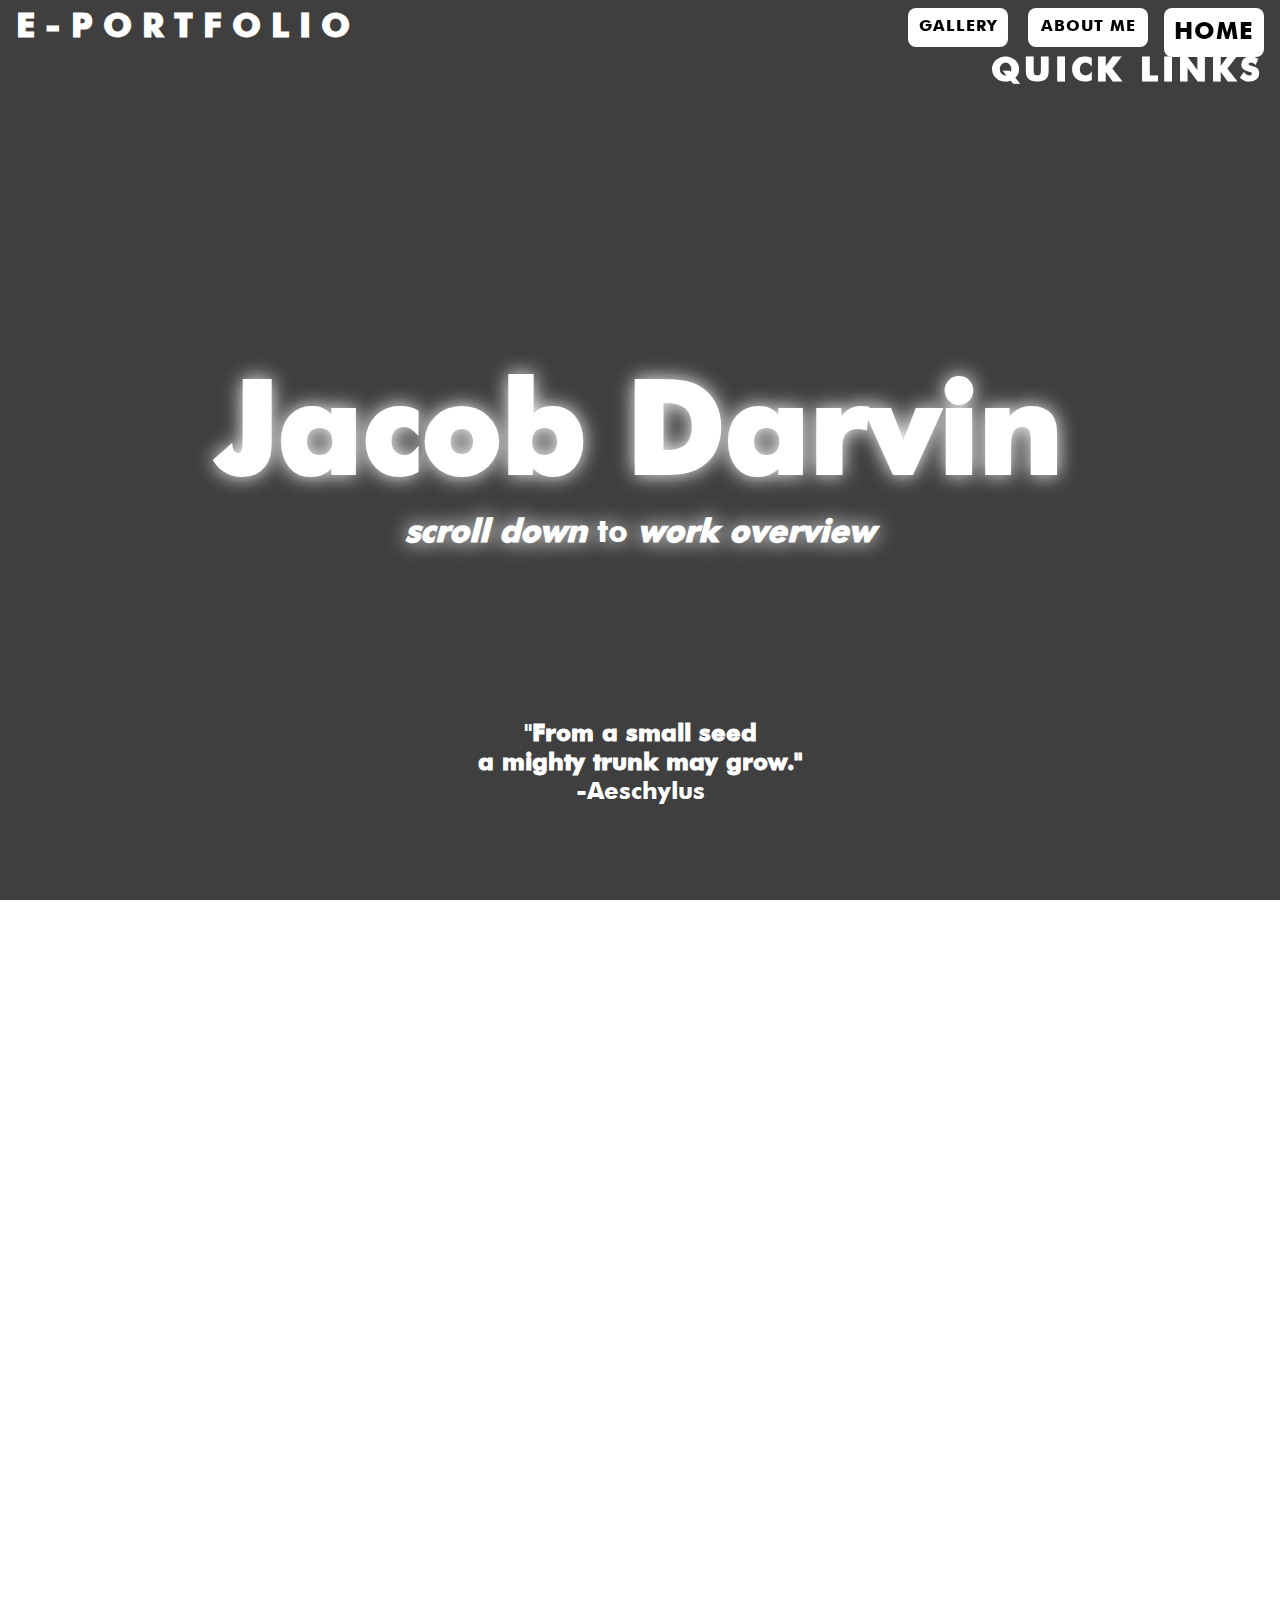
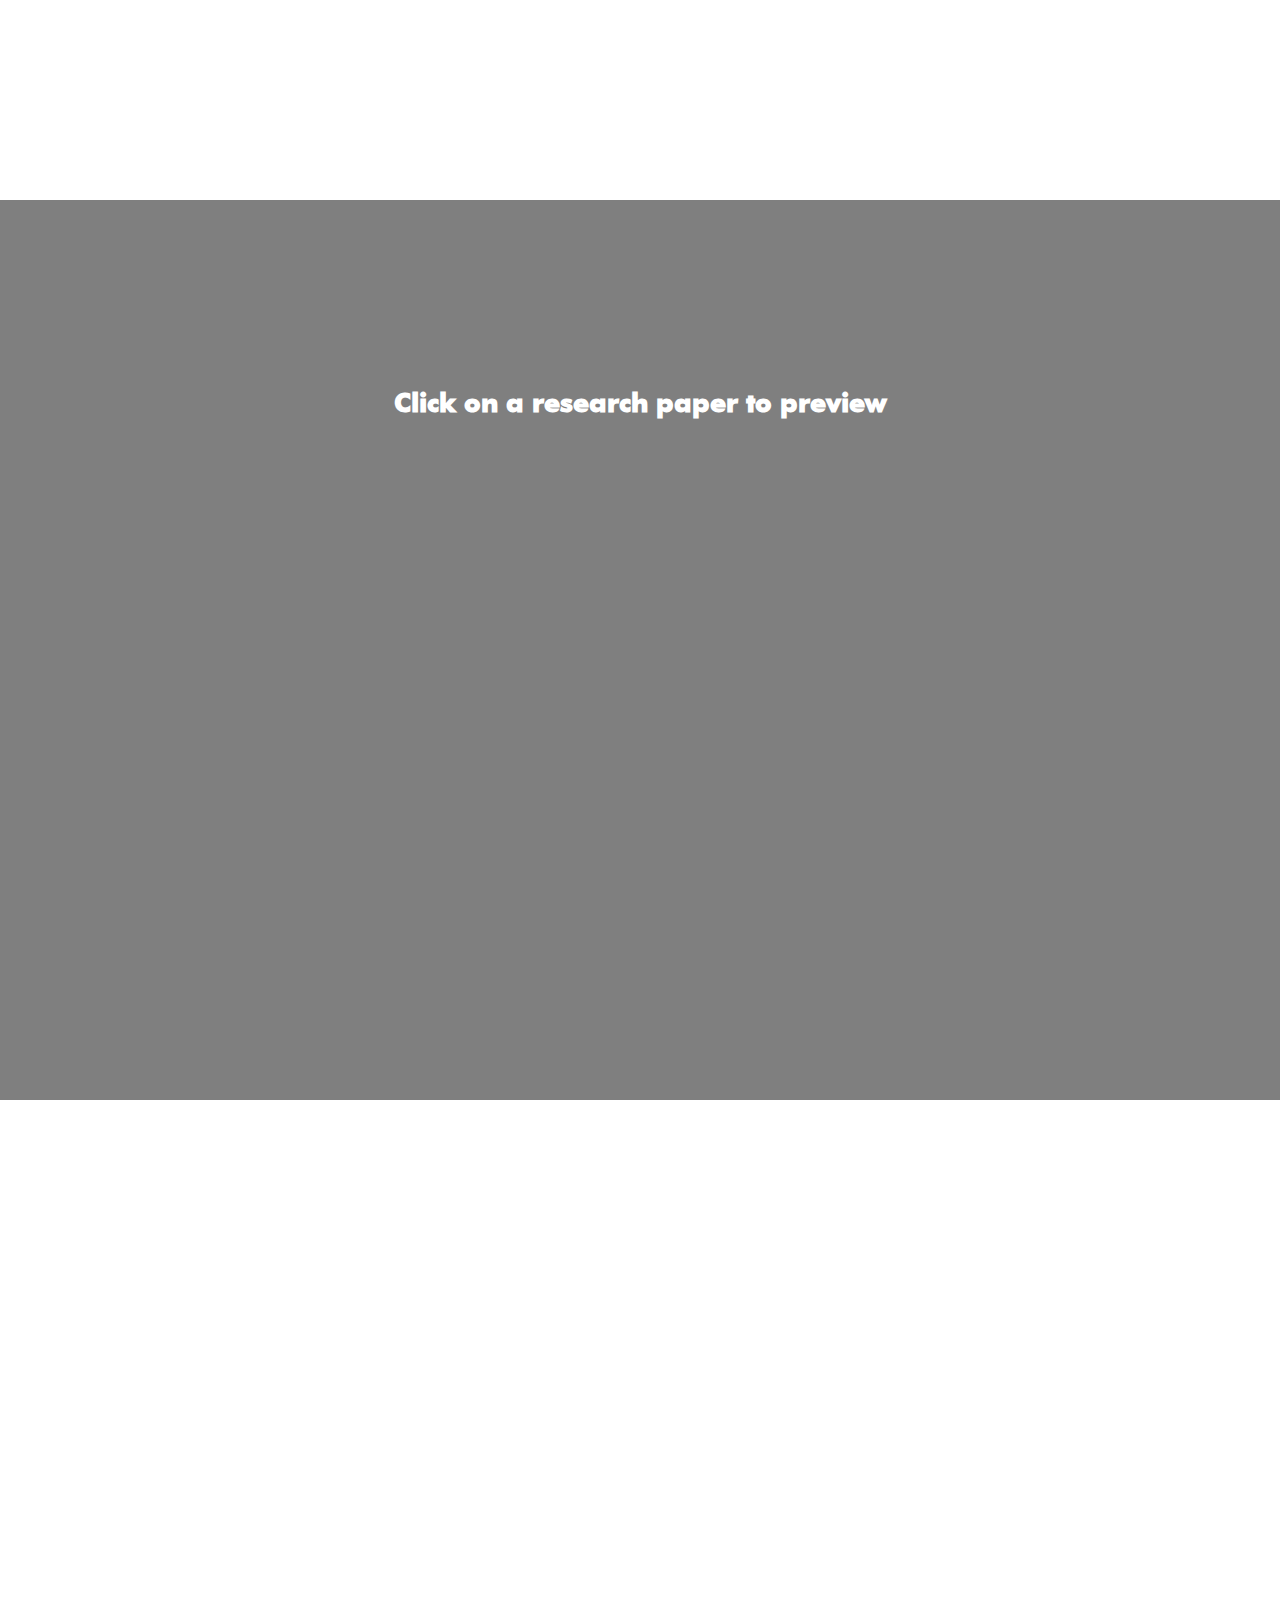
==== commit aafbc259: "dddd" ====
--- a/index.html
+++ b/index.html
@@ -1,3 +1,4 @@
+<!--get out of here chia-->
 <!DOCTYPE html>
 <html>
 	<head>
@@ -176,25 +177,22 @@
 <div class="bgimg-4">
 	<div class="amHeader2" data-aos="fade-up">About Me</div>
 	<div class="polaroidMe" data-aos="zoom-in-right">
-		<img src="darvin2.JPG" style="width: 100%;">
+		<img src="darvin3.gif" style="width: 100%;">
 	<div class="container">
 		<p><br></p>
 	</div>
 </div>
 	<div class="bodyaboutMe" data-aos="zoom-in-right">
-		<p> <h1></h1>
-<h2> Hi! I'm Jacob Darvin </h2> <font face="arial">
-			I study in De La Salle Santiago Zobel under the STEM strand. I am a researcher and research conductor who has so far helped developed 4 research papers over the past 2 years of Senior Highschool. I am involved and one of the founding members of Developer's Society, a Zobel based tech org that promotes STEM and the development of computer science related skills such as media and code. Being a part of that org helped me learn a lot of skills that chanelled onto the development of my research papers. Such skills include Video Editing, Photoshop, HTML, CSS and many more that I use to develop most of my group's media related outputs such as powerpoints, posters and videos.
+<h2> Hi! I'm Jacob Darvin </h2><h3>(you can call me darvin)</h3> <font face="arial">
+			I study in De La Salle Santiago Zobel under the STEM strand. I am a researcher and research conductor who has so far helped developed 4 research papers over the past 2 years of Senior Highschool. I am involved and one of the founding members of Developer's Society, a Zobel based tech org that promotes STEM and the development of computer science related skills such as media and code. Being a part of that org helped me learn a lot of skills that chanelled onto the development of my research papers. Such skills include<b> Video Editing, Photoshop, Graphic Design</i> and many more that I use to develop most of my group's media related outputs such as powerpoints, posters and videos.
 			<br><br></font>
-			Every so often I enjoy taking time off of school work and enjoy a life apart from academics. I enjoy challenges and learning new things.<i> Life is short, always aim for something better. Hardship often prepares an ordinary person for an extraordinary destiny. </i>
+			Every so often I enjoy taking time off of school work and fancy a life apart from academics. I enjoy challenges and learning new things.<i> Life is short, always aim for something better. Hardship often prepares an ordinary person for an extraordinary destiny. </i>
 <h3>Learning Objectives </h3> <font face="arial">
-			The objective of this research was to help me improve my research and writing skills. This aids me to become better in college and become competitive in the proffesional world. Throughout my research activities in the past 2 years I've developed my writing and researching skills that 
-<br><br>
-Sed placerat posuere blandit. Aliquam cursus magna nec convallis varius. Ut interdum ipsum eu ante ornare blandit. Fusce posuere diam ut dolor sollicitudin pharetra. Donec turpis nisl, tristique id porttitor at, venenatis et ligula. Etiam tristique purus lectus, et auctor nunc ornare vitae. Aenean vel metus id ipsum consectetur luctus eget quis leo.
-</p>
-	</div>
-</div>
-
+			The objective of this research was to help me improve my research and writing skills. This helps me prepare and perform better in college and become competitive in a professional world. My previous researches were aimed to help me and my groupmates understand the basics of writing a thesis and the principles, disciplines and etiquette of performing a formal study. 
+<br><br></font>
+			In general, this research course significantly helped me get a better understanding of what its like to perform a research study and how I can develop and improve my writing, surveying and research related skills.
+</div>
+</div>
 
 	<script src="plugins/aos/aos.js"></script>
 	<script type="text/javascript">
--- a/style.css
+++ b/style.css
@@ -10,8 +10,9 @@
 	font-family: "Axis";
 	src: url("fonts/axis.woff") format("woff");
 	
-	font-family: "Vision";
-	src: url("fonts/woff/vision-black-webfont.woff") format("woff");
+	font-family: 'Vision';
+	src: url('VISION/WEBFONT/woff2/vision-webfont.woff2') format('woff2'),
+	url('VISION/WEBFONT/woff/vision-webfont.woff') format('woff');
 
 	font-family: Futura;
 	src: url("fonts/Futura-Bold.woff") format("woff");
@@ -136,10 +137,11 @@
 	position: absolute;
 	background-size: cover;
 	transform: translate(-50%);
-	width: 60%;
+	width: 55%;
 }
 .scroll {
-	font-family: Vision;
+	font-weight: normal;
+	font-family: Futura;
 	position: absolute;
 	left: 0;
 	top: 100%;
@@ -190,8 +192,8 @@
 	font-size: 24px;
 	letter-spacing: 1px;
 	color: black;
-	font-family: Vision;
-	font-weight: bold;
+	font-family: Futura;
+	font-weight: normal;
 	border-radius: 8px;
 }
 .menuButton:after {
@@ -229,8 +231,8 @@
 	font-size: 16px;
 	letter-spacing: 1px;
 	color: black;
-	font-family: Vision;
-	font-weight: bold;
+	font-family: Futura;
+	font-weight: normal;
 	border-radius: 8px;
 }
 .menuButton2:after {
@@ -268,8 +270,8 @@
 	font-size: 16px;
 	letter-spacing: 1px;
 	color: black;
-	font-family: Vision;
-	font-weight: bold;
+	font-family: Futura;
+	font-weight: normal;
 	border-radius: 8px;
 }
 .menuButton3:after {
@@ -307,8 +309,8 @@
 	font-size: 16px;
 	letter-spacing: 1px;
 	color: black;
-	font-family: Vision;
-	font-weight: bold;
+	font-family: Futura;
+	font-weight: normal;
 	border-radius: 8px;
 }
 .menuButton4:after {
@@ -403,7 +405,7 @@
 	color: #000;
 	font-size: 24px;
 	color: white;
-	font-family: Vision;
+	font-family: Futura;
 	font-weight: lighter;
 }
 .subheading {
@@ -454,7 +456,7 @@
 	position: absolute;
 	width: 60.08%;
 	left: 480px;
-	top: 140px;
+	top: 100px;
 	font-family: Futura;
 	height: auto;
 	font-size: 11pt;
@@ -564,8 +566,8 @@
 	font-size: 16px;
 	letter-spacing: 1px;
 	color: white;
-	font-family: Vision;
-	font-weight: bold;
+	font-family: Futura;
+	font-weight: normal;
 	border-radius: 8px;
 }
 .menuButtonB:after {
@@ -603,8 +605,8 @@
 	font-size: 16px;
 	letter-spacing: 1px;
 	color: white;
-	font-family: Vision;
-	font-weight: bold;
+	font-family: Futura;
+	font-weight: normal;
 	border-radius: 8px;
 }
 .menuButton2B:after {
@@ -642,8 +644,8 @@
 	font-size: 16px;
 	letter-spacing: 1px;
 	color: white;
-	font-family: Vision;
-	font-weight: bold;
+	font-family: Futura;
+	font-weight: normal;
 	border-radius: 8px;
 }
 .menuButton3B:after {
@@ -668,7 +670,7 @@
     background-color: black;
     border: none;
     padding: 10px;
-    width: 120px;
+    width: 140px;
     text-align: center;
     -webkit-transition-duration: 0.4s; /* Safari */
     transition-duration: 0.4s;
@@ -681,8 +683,8 @@
 	font-size: 24px;
 	letter-spacing: 1px;
 	color: white;
-	font-family: Vision;
-	font-weight: bold;
+	font-family: Futura;
+	font-weight: normal;
 	border-radius: 8px;
 }
 .menuButton4B:after {
@@ -733,4 +735,5 @@
 }
 .vidmargin {
 	margin: 20px;
-}+}
+
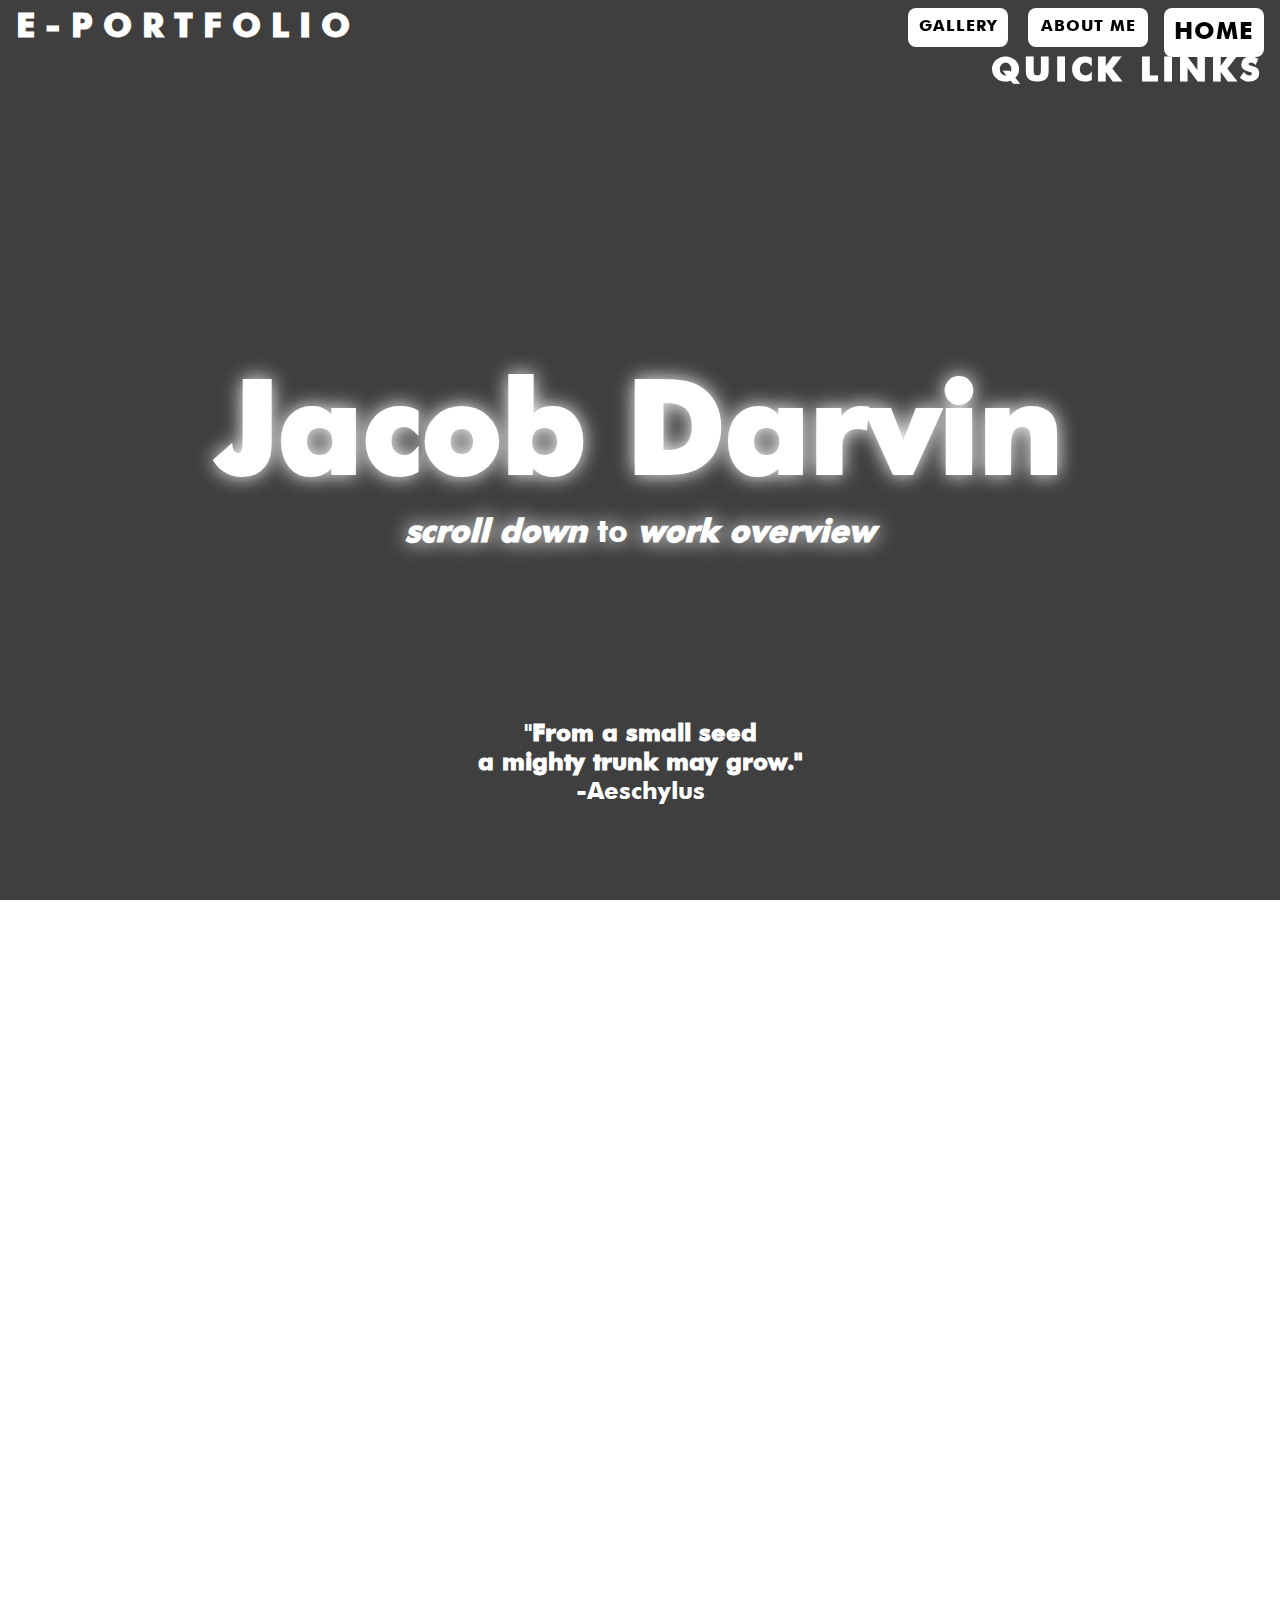
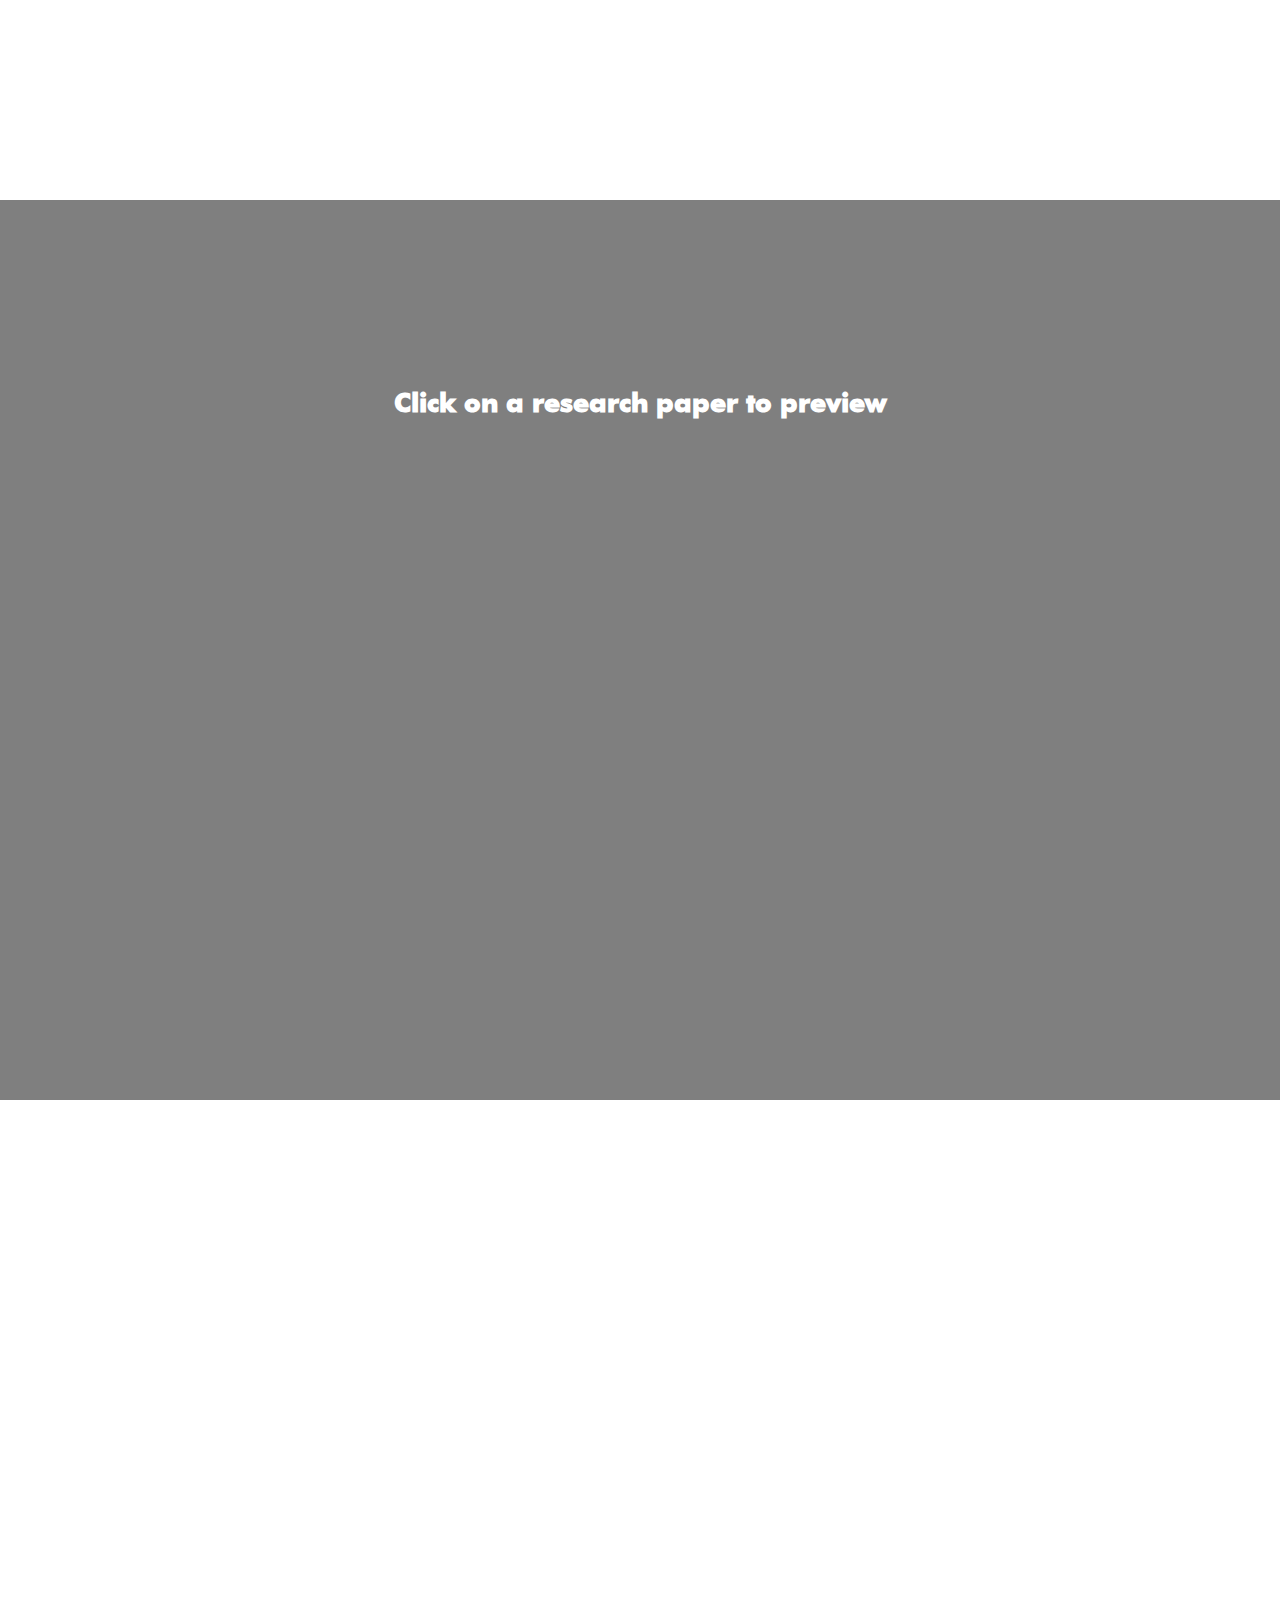
==== commit 8e890a60: "small change" ====
--- a/index.html
+++ b/index.html
@@ -122,7 +122,7 @@
 		<p> <h1>Factors that influenced the effectiveness of DLSZ-V Grade 11 STEM student’s time management skills in relation to academic performance 2016-2017</h1>
 <h2> Abstract </h2>
 <font face="arial">
-			This quantitative research aims to identify the influence of certain factors to the effectiveness of a student’s time management skills. How certain factors are considered big components that may affect a student’s time management and priorities. Also central of the research is mainly focusing on the factors, to further identify why these factors take such parts in time management. Where in factors may be detailed down into other positive and negative outcomes.
+			Time management is the process and practice of proper planning and organizing of time for activities to be done day to day. Time management is a key component for a proper balance of responsibilities especially to students with extracurricular activities. These factors are distinct and plays a unique role in time management. Responsibilities is a huge factor that affects time management, mainly because of an individual’s priorities and what they value to be done the most. As for social environment, this refers to an influential aspect within the individual’s peers. Lastly, the Academic Standing focusing on the student’s quantifiable academic achievements and failures.
 </font>
 </p>
 	</div>
@@ -142,7 +142,10 @@
 		<p> <h1>The Effect of Complete Fertilizer towards the Chemical Composition of Different Types of Soil</h1>
 <h2> Abstract </h2>
 <font face="arial">
-			Recently issues regarding overstressing and multitasking different extracurricular activities can greatly impact a student’s academic performance. Some related studies states that  students who involve themselves in extracurricular activities generally benefit in ways such as learning and applying different skills and values such as teamwork, leadership and good moral behavior. This research study is a brief and concise study on the implications of a student’s participation in extracurricular activities on the study habits of De La Salle Zobel High School Students. The purpose of this research is to identify the different effects of managing various extra-curricular activities while simultaneously coping with academic work on a person, specifically a student’s overall performance. Also to determine whether or not the activities in which high school students choose to get involved in have an effect on their academic performance. The study’s data gathering instrument mainly consists of information gathered through conducting interviews and surveys that was distributed to different students of the high school level of De La Salle Santiago Zobel School.  Data gathered from the research conducted can be beneficial in terms of  informing audiences such as psychologists and school administrators on the different implications of extracurricular activities that can bring onto a person specifically students and how it impacts their academic performance which could be used for future references.
+			Soil is made up of primary micronutrients and secondary micronutrients. Primarily, it is composed of nitrogen, phosphorus and potassium, with additional components being calcium, magnesium and sulfur, all of which are necessary nutrients for both plants and soil microorganisms. The soil may also contain boron, copper, iron, chlorine, molybdenum, manganese, and zinc, which act as sources of additional sustenance.
+<br><br>
+In this study, the researchers will explore the chemical components of synthetic fertilizer, and observe how these components affect the composition, quality, and fertility of soil. Additionally, it will differentiate the aforementioned effects of synthetic fertilizer on the three different types of soil, namely clay, loam, and sand.
+
 </font>
 </p>
 	</div>
@@ -183,7 +186,7 @@
 	</div>
 </div>
 	<div class="bodyaboutMe" data-aos="zoom-in-right">
-<h2> Hi! I'm Jacob Darvin </h2><h3>(you can call me darvin)</h3> <font face="arial">
+<h2> Hi! I'm Jacob Darvin </h2><h3>(AKA Darvin)</h3> <font face="arial">
 			I study in De La Salle Santiago Zobel under the STEM strand. I am a researcher and research conductor who has so far helped developed 4 research papers over the past 2 years of Senior Highschool. I am involved and one of the founding members of Developer's Society, a Zobel based tech org that promotes STEM and the development of computer science related skills such as media and code. Being a part of that org helped me learn a lot of skills that chanelled onto the development of my research papers. Such skills include<b> Video Editing, Photoshop, Graphic Design</i> and many more that I use to develop most of my group's media related outputs such as powerpoints, posters and videos.
 			<br><br></font>
 			Every so often I enjoy taking time off of school work and fancy a life apart from academics. I enjoy challenges and learning new things.<i> Life is short, always aim for something better. Hardship often prepares an ordinary person for an extraordinary destiny. </i>
@@ -191,6 +194,13 @@
 			The objective of this research was to help me improve my research and writing skills. This helps me prepare and perform better in college and become competitive in a professional world. My previous researches were aimed to help me and my groupmates understand the basics of writing a thesis and the principles, disciplines and etiquette of performing a formal study. 
 <br><br></font>
 			In general, this research course significantly helped me get a better understanding of what its like to perform a research study and how I can develop and improve my writing, surveying and research related skills.
+			<br>
+<div class="amHeader2" data-aos="fade-up">VDP Reflection</div>
+			<br><font face="arial">
+			<p>God has blessed me with the opportunity of of using my knowledge and sharing my blessings with the Calatagan community as a promoter of Lasallian service and excellence. My immersion with the Calatagan improved me for the better and showed me reason for pursuing my studies in pursuit of a better cause. My visit to the community gave me a brief look of what it’s like to live under harsh conditions and livelihood and how life goes on in such a community. As a STEM student it is our goal to improve the quality of life through sciences, research and engineering. My experience with this community gave me an inspiration to pursue that goal and become an advocate of service to those in need. I strongly believe that this project gave me that motivation and that it can heavily influence my actions 5 years from now in a moralist and beneficial perspective.</p>
+		<br>
+		<br>
+		<br>
 </div>
 </div>
 
